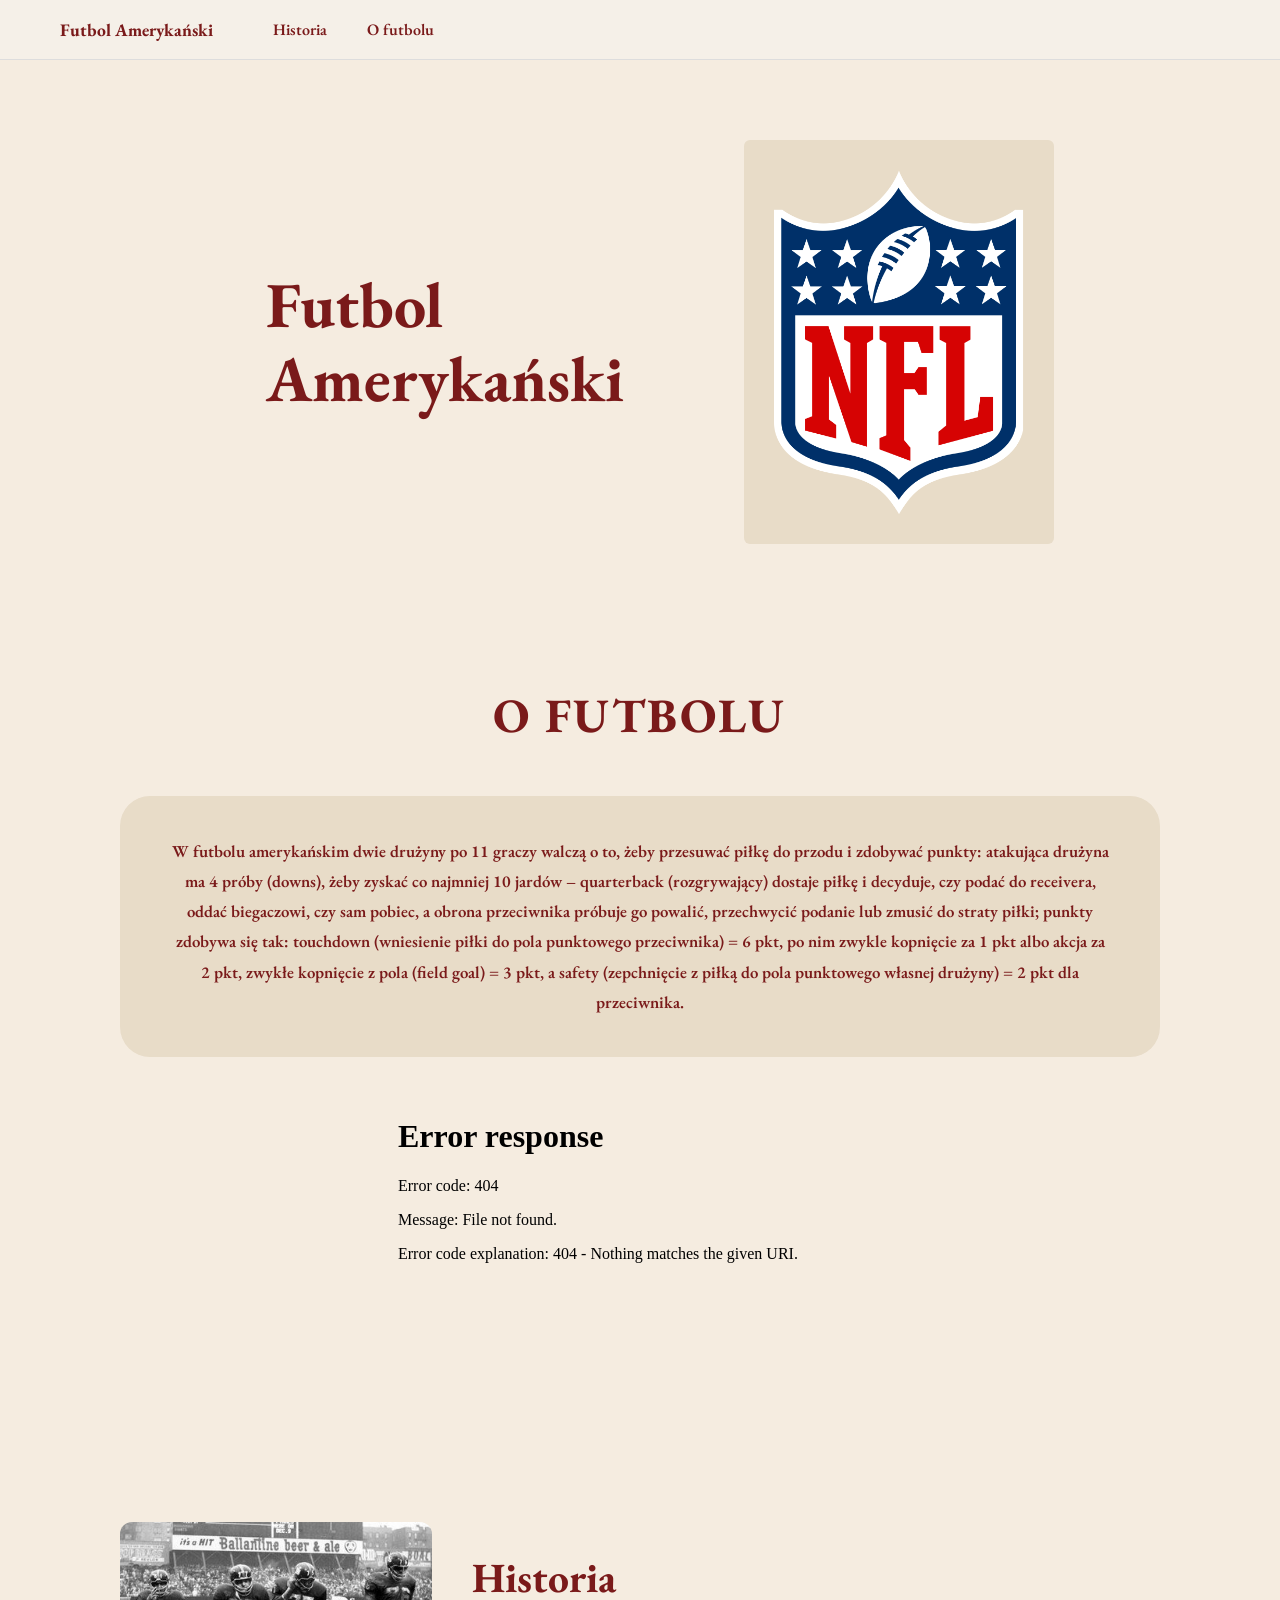
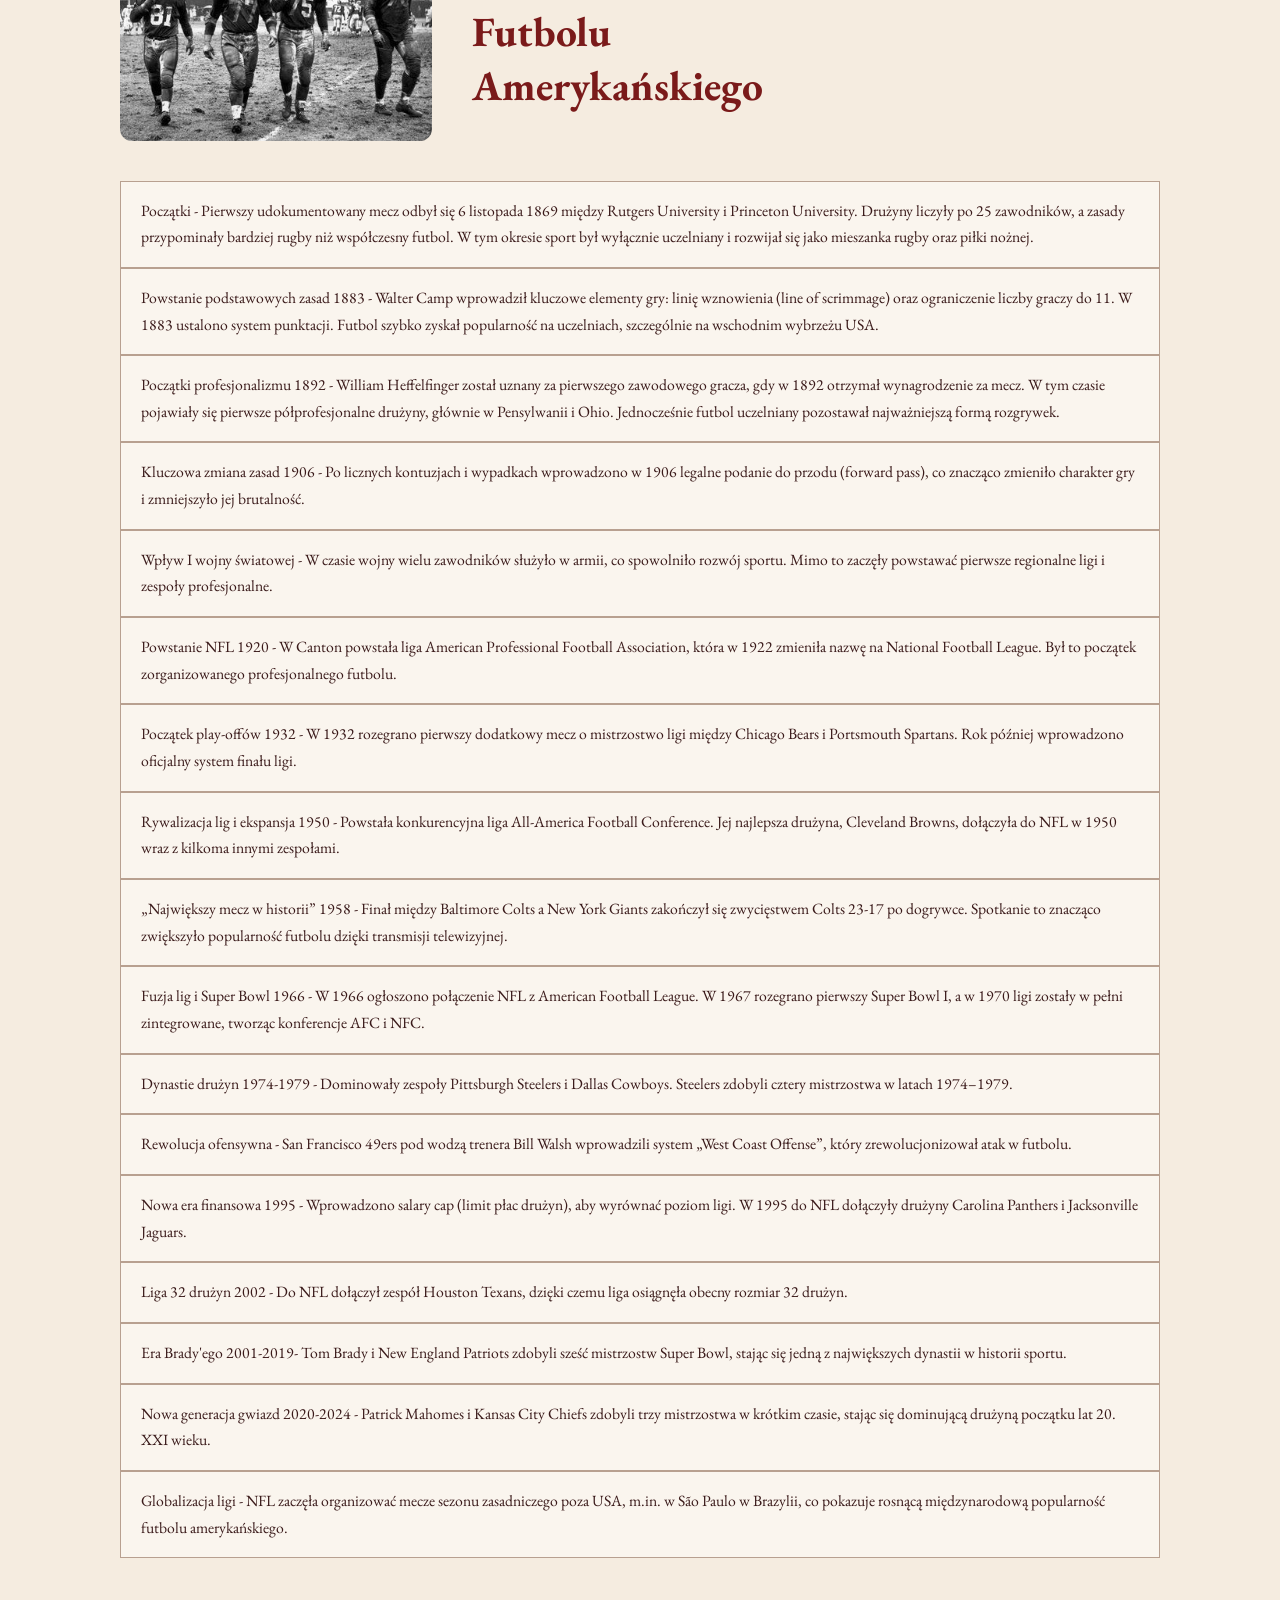
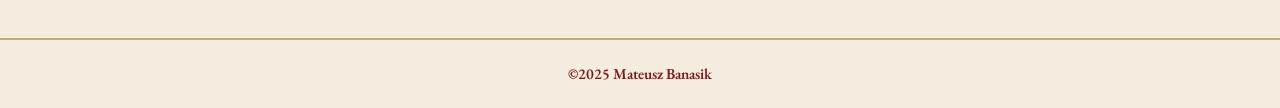
==== index.html @ eff28235 "First commit" ====
<!DOCTYPE html>
<html lang="pl">
<head>
<meta charset="UTF-8">
<meta name="viewport" content="width=device-width, initial-scale=1.0">
<title>Futbol Amerykański</title>
<link rel="icon" href="Grafika/National_Football_League_logo.svg.ico">
<link href="https://fonts.googleapis.com/css2?family=EB+Garamond:ital,wght@0,400;0,700;1,400&display=swap" rel="stylesheet">
<link rel="stylesheet" href="style.css">
</head>
<body>

<nav>
  <a class="brand" href="#">Futbol Amerykański</a>
  <ul class="nav-links">
    <a href="#historia">Historia</a>
    <a href="#ofutbolu">O futbolu</a>
  </ul>
</nav>

<section class="first-section">
  <div class="title">Futbol<br>Amerykański</div>
  <div class="logo">
    <img src="Grafika/National_Football_League_logo.svg.png" width="250px">
  </div>
</section>

<section class="about" id="ofutbolu">
  <h2>O FUTBOLU</h2>
  <div class="content">
    <div class="text">
      W futbolu amerykańskim dwie drużyny po 11 graczy walczą o to, żeby przesuwać piłkę do przodu i zdobywać punkty: atakująca drużyna ma 4 próby (downs), żeby zyskać co najmniej 10 jardów – quarterback (rozgrywający) dostaje piłkę i decyduje, czy podać do receivera, oddać biegaczowi, czy sam pobiec, a obrona przeciwnika próbuje go powalić, przechwycić podanie lub zmusić do straty piłki; punkty zdobywa się tak: touchdown (wniesienie piłki do pola punktowego przeciwnika) = 6 pkt, po nim zwykle kopnięcie za 1 pkt albo akcja za 2 pkt, zwykłe kopnięcie z pola (field goal) = 3 pkt, a safety (zepchnięcie z piłką do pola punktowego własnej drużyny) = 2 pkt dla przeciwnika.
    </div>
    <div class="iframe-box">
      <iframe src="Grafika/0224 (1).mp4" title="Futbol Amerykański" width="500px" height="300px"></iframe>
    </div>
  </div>
</section>

<section class="history" id="historia">
  <div class="header">
    <img src="Grafika/old.jpg">
    <div class="history-title">Historia<br>Futbolu<br>Amerykańskiego</div>
  </div>

  <div class="timeline">
    <div class="timeline-item">Początki - Pierwszy udokumentowany mecz odbył się 6 listopada 1869 między Rutgers University i Princeton University. Drużyny liczyły po 25 zawodników, a zasady przypominały bardziej rugby niż współczesny futbol. W tym okresie sport był wyłącznie uczelniany i rozwijał się jako mieszanka rugby oraz piłki nożnej.</div>
    <div class="timeline-item">Powstanie podstawowych zasad 1883 - Walter Camp wprowadził kluczowe elementy gry: linię wznowienia (line of scrimmage) oraz ograniczenie liczby graczy do 11. W 1883 ustalono system punktacji. Futbol szybko zyskał popularność na uczelniach, szczególnie na wschodnim wybrzeżu USA.</div>
    <div class="timeline-item">Początki profesjonalizmu 1892 - William Heffelfinger został uznany za pierwszego zawodowego gracza, gdy w 1892 otrzymał wynagrodzenie za mecz. W tym czasie pojawiały się pierwsze półprofesjonalne drużyny, głównie w Pensylwanii i Ohio. Jednocześnie futbol uczelniany pozostawał najważniejszą formą rozgrywek.</div>
    <div class="timeline-item">Kluczowa zmiana zasad 1906 - Po licznych kontuzjach i wypadkach wprowadzono w 1906 legalne podanie do przodu (forward pass), co znacząco zmieniło charakter gry i zmniejszyło jej brutalność.</div>
    <div class="timeline-item">Wpływ I wojny światowej - W czasie wojny wielu zawodników służyło w armii, co spowolniło rozwój sportu. Mimo to zaczęły powstawać pierwsze regionalne ligi i zespoły profesjonalne.</div>
    <div class="timeline-item">Powstanie NFL 1920 - W Canton powstała liga American Professional Football Association, która w 1922 zmieniła nazwę na National Football League. Był to początek zorganizowanego profesjonalnego futbolu.</div>
    <div class="timeline-item">Początek play-offów 1932 - W 1932 rozegrano pierwszy dodatkowy mecz o mistrzostwo ligi między Chicago Bears i Portsmouth Spartans. Rok później wprowadzono oficjalny system finału ligi.</div>
    <div class="timeline-item">Rywalizacja lig i ekspansja 1950 - Powstała konkurencyjna liga All-America Football Conference. Jej najlepsza drużyna, Cleveland Browns, dołączyła do NFL w 1950 wraz z kilkoma innymi zespołami.</div>
    <div class="timeline-item">„Największy mecz w historii” 1958 - Finał między Baltimore Colts a New York Giants zakończył się zwycięstwem Colts 23-17 po dogrywce. Spotkanie to znacząco zwiększyło popularność futbolu dzięki transmisji telewizyjnej.</div>
    <div class="timeline-item">Fuzja lig i Super Bowl 1966 - W 1966 ogłoszono połączenie NFL z American Football League. W 1967 rozegrano pierwszy Super Bowl I, a w 1970 ligi zostały w pełni zintegrowane, tworząc konferencje AFC i NFC.</div>
    <div class="timeline-item">Dynastie drużyn 1974-1979 - Dominowały zespoły Pittsburgh Steelers i Dallas Cowboys. Steelers zdobyli cztery mistrzostwa w latach 1974–1979.</div>
    <div class="timeline-item">Rewolucja ofensywna - San Francisco 49ers pod wodzą trenera Bill Walsh wprowadzili system „West Coast Offense”, który zrewolucjonizował atak w futbolu.</div>
    <div class="timeline-item">Nowa era finansowa 1995 - Wprowadzono salary cap (limit płac drużyn), aby wyrównać poziom ligi. W 1995 do NFL dołączyły drużyny Carolina Panthers i Jacksonville Jaguars.</div>
    <div class="timeline-item">Liga 32 drużyn 2002 - Do NFL dołączył zespół Houston Texans, dzięki czemu liga osiągnęła obecny rozmiar 32 drużyn.</div>
    <div class="timeline-item">Era Brady'ego 2001-2019- Tom Brady i New England Patriots zdobyli sześć mistrzostw Super Bowl, stając się jedną z największych dynastii w historii sportu.</div>
    <div class="timeline-item">Nowa generacja gwiazd 2020-2024 - Patrick Mahomes i Kansas City Chiefs zdobyli trzy mistrzostwa w krótkim czasie, stając się dominującą drużyną początku lat 20. XXI wieku.</div>
    <div class="timeline-item">Globalizacja ligi - NFL zaczęła organizować mecze sezonu zasadniczego poza USA, m.in. w São Paulo w Brazylii, co pokazuje rosnącą międzynarodową popularność futbolu amerykańskiego.</div>
  </div>
</section>

<footer>©2025 Mateusz Banasik</footer>

</body>
</html>
---- style.css ----
* {
  margin: 0;
  padding: 0;
  box-sizing: border-box;
}
body {
  font-family: 'EB Garamond', Georgia;
  background: #f5f0e8;
  color: #7a1a1a;
}
nav {
  background: #f5f0e8;
  display: flex;
  align-items: center;
  padding: 18px 60px;
  border-bottom: 1px solid #ddd;
  top: 0;
  z-index: 1;
}
.brand {
  font-size: 1.1rem;
  font-weight: 700;
  color: #7a1a1a;
  margin-right: 60px;
  text-decoration: none;
}
.nav-links {
  display: flex;
  gap: 40px;
  list-style: none;
}
.nav-links a {
  color: #7a1a1a;
  text-decoration: none;
  font-size: 1rem;
  font-weight: 600;
}
@media (max-width: 768px) {
  nav {
    flex-direction: column;
    align-items: flex-start;
    padding: 12px 24px;
  }
  .nav-links {
    flex-direction: column;
    gap: 20px;
    margin-top: 10px;
  }
  .first-section {
    flex-direction: column;
    padding: 40px 20px;
    gap: 40px;
  }
  .first-section .title {
    font-size: 2.5em;
    padding: 20px 0;
    text-align: center;
  }
  .logo img {
    width: 100%;
    max-width: 300px;
    height: auto;
  }
  .about {
    padding: 40px 20px;
  }
  .about h2 {
    text-align: center;
  }
  .text {
    font-size: 1.2rem;
    padding: 30px 20px;
  }
  .iframe-box iframe {
    width: 100%;
    height: auto;
    max-width: 500px;
  }
  .history {
    padding: 40px 20px;
  }
  .header {
    flex-direction: column;
    gap: 20px;
  }
  .header img {
    width: 100%;
  }
  .history-title {
    font-size: 2rem;
    text-align: center;
  }
  .timeline-item {
    font-size: 1rem;
    padding: 12px 16px;
  }
  footer {
    padding: 20px;
    font-size: 0.9rem;
  }
  .history img{
    visibility: hidden;
  }
  .first-section .title {
    font-size: 2em;
  }
  .about h2 {
    font-size: 1.8rem;
  }
  .text {
    font-size: 1rem;
    padding: 20px 15px;
  }
  .history-title {
    font-size: 1.5rem;
  }
  .timeline-item {
    font-size: 0.9rem;
    padding: 10px 12px;
  }
  nav {
    padding: 10px 20px;
  }
  .nav-links a {
    font-size: 0.9rem;
  }
}
.nav-links a:hover {
  text-decoration: underline;
}
.first-section {
  background: #f5ece0;
  display: flex;
  align-items: center;
  justify-content: center;
  gap: 80px;
  padding: 80px 120px;
  min-height: 480px;
}
.title {
  font-size: 4rem;
  font-weight: 700;
  color: #7a1a1a;
  line-height: 1.15;
  padding: 30px 40px;
  min-width: 320px;
}
.logo{
  background: #e8dcc8;
  padding: 30px;
  display: flex;
  align-items: center;
  justify-content: center;
  border-radius: 6px;
  min-width: 280px;
  min-height: 320px;
}
.logo img {
  width: 100%;
  height: auto;
  max-width: 250px;
}
.about {
  background: #f5ece0;
  padding: 60px 120px;
}
.about h2 {
  font-size: 3rem;
  font-weight: 700;
  color: #7a1a1a;
  text-align: center;
  margin-bottom: 50px;
  letter-spacing: 0.05em;
}
.content {
  display: flex;
  flex-direction: column;
  gap: 40px;
  align-items: center;
}
.text {
  background: #e8dcc8;
  border-radius: 30px;
  padding: 40px 50px;
  flex: 1;
  font-size: 1.05rem;
  line-height: 1.8;
  text-align: center;
  color: #7a1a1a;
  font-weight: 600;
}
iframe {
  border: none;
  border-radius: 30px;
}
.history {
  background: #f5ece0;
  padding: 60px 120px 80px;
}
.header {
  display: flex;
  gap: 40px;
  align-items: center;
  margin-bottom: 40px;
}
.header img{
  width: 30%;
  height: auto;
  object-fit: cover;
  display: block;
  border-radius: 12px;
}
.history-title {
  font-size: 2.6rem;
  font-weight: 700;
  color: #7a1a1a;
  line-height: 1.3;
  justify-content: center;
}
.timeline {
  display: flex;
  flex-direction: column;
  gap: 0;
}
.timeline-item {
  border: 1px solid #b8a090;
  padding: 16px 20px;
  font-size: 0.98rem;
  line-height: 1.7;
  color: #3a1a1a;
  background: #faf5ee;
  font-weight: 400;
  font-family: 'EB Garamond';
}
footer {
  background: #f5ece0;
  text-align: center;
  padding: 24px;
  border-top: 2px solid #c8a878;
  font-size: 0.95rem;
  color: #7a1a1a;
  font-weight: 600;
}
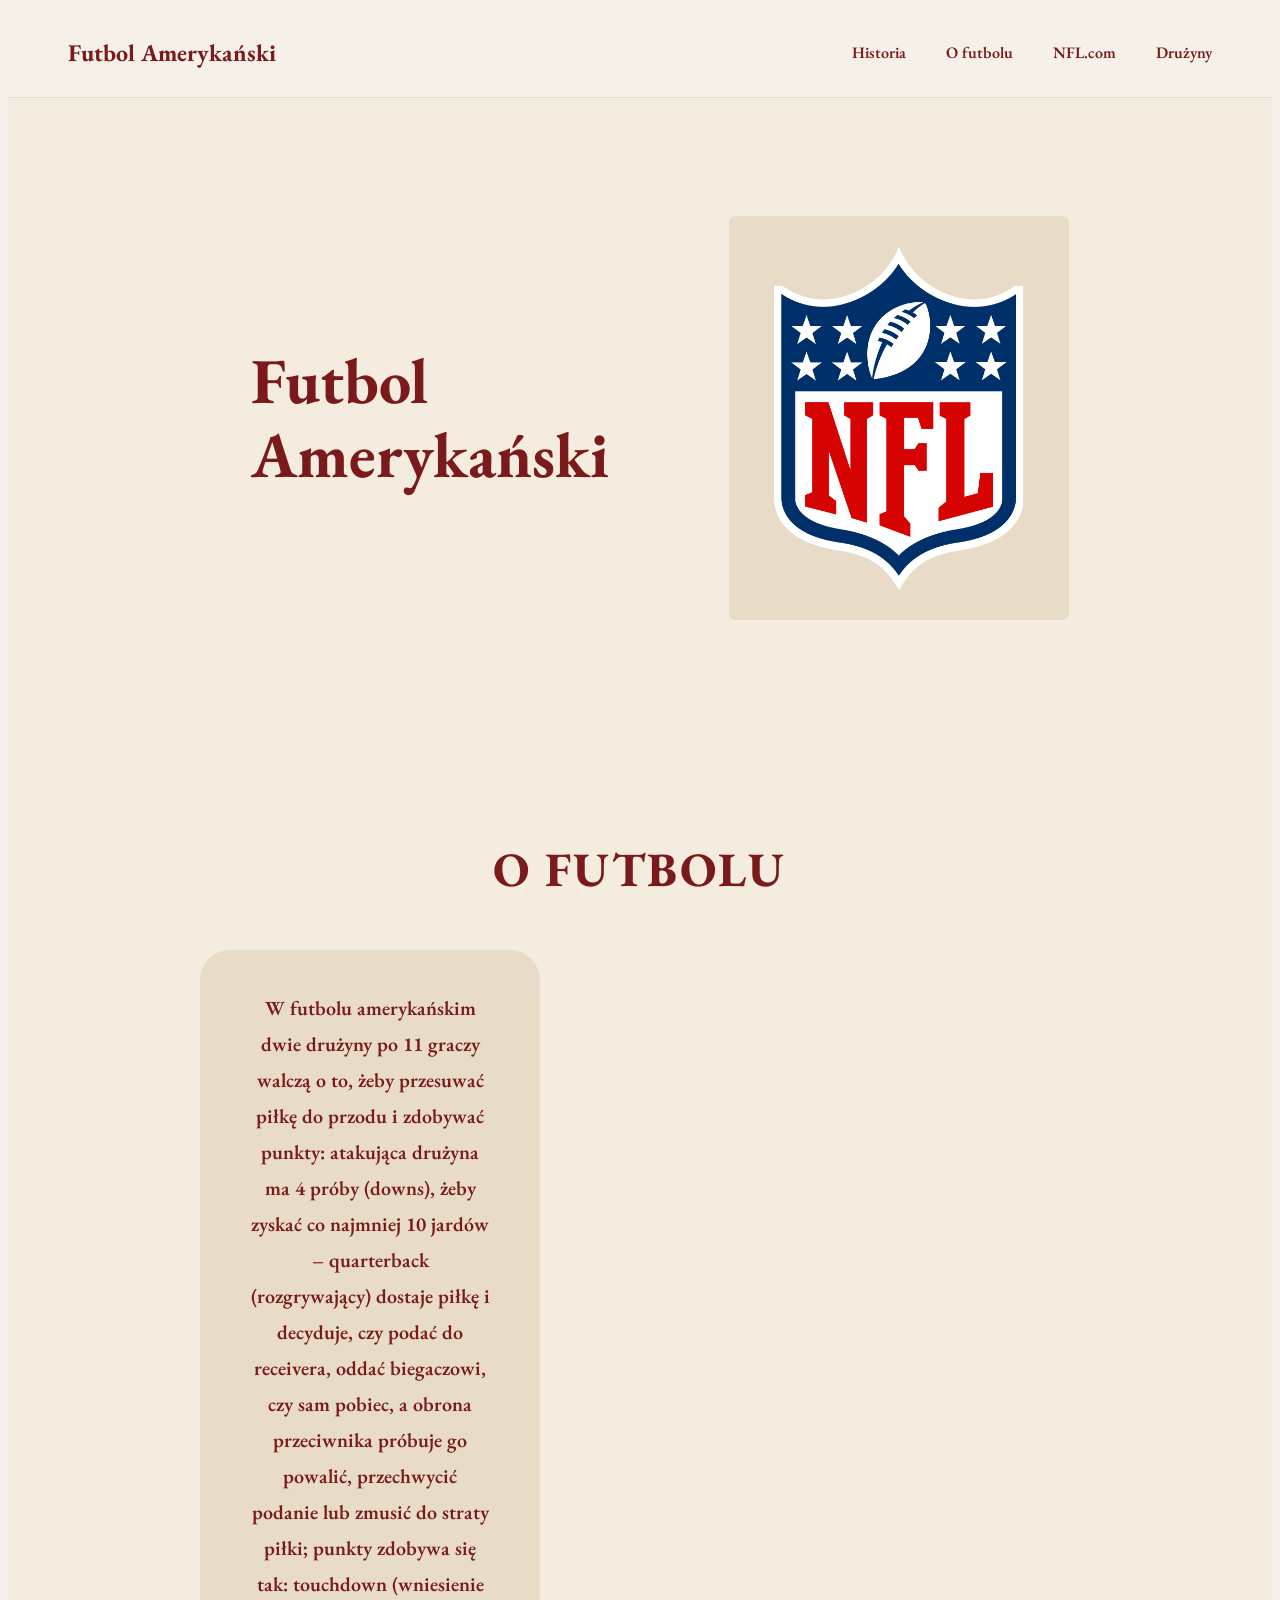
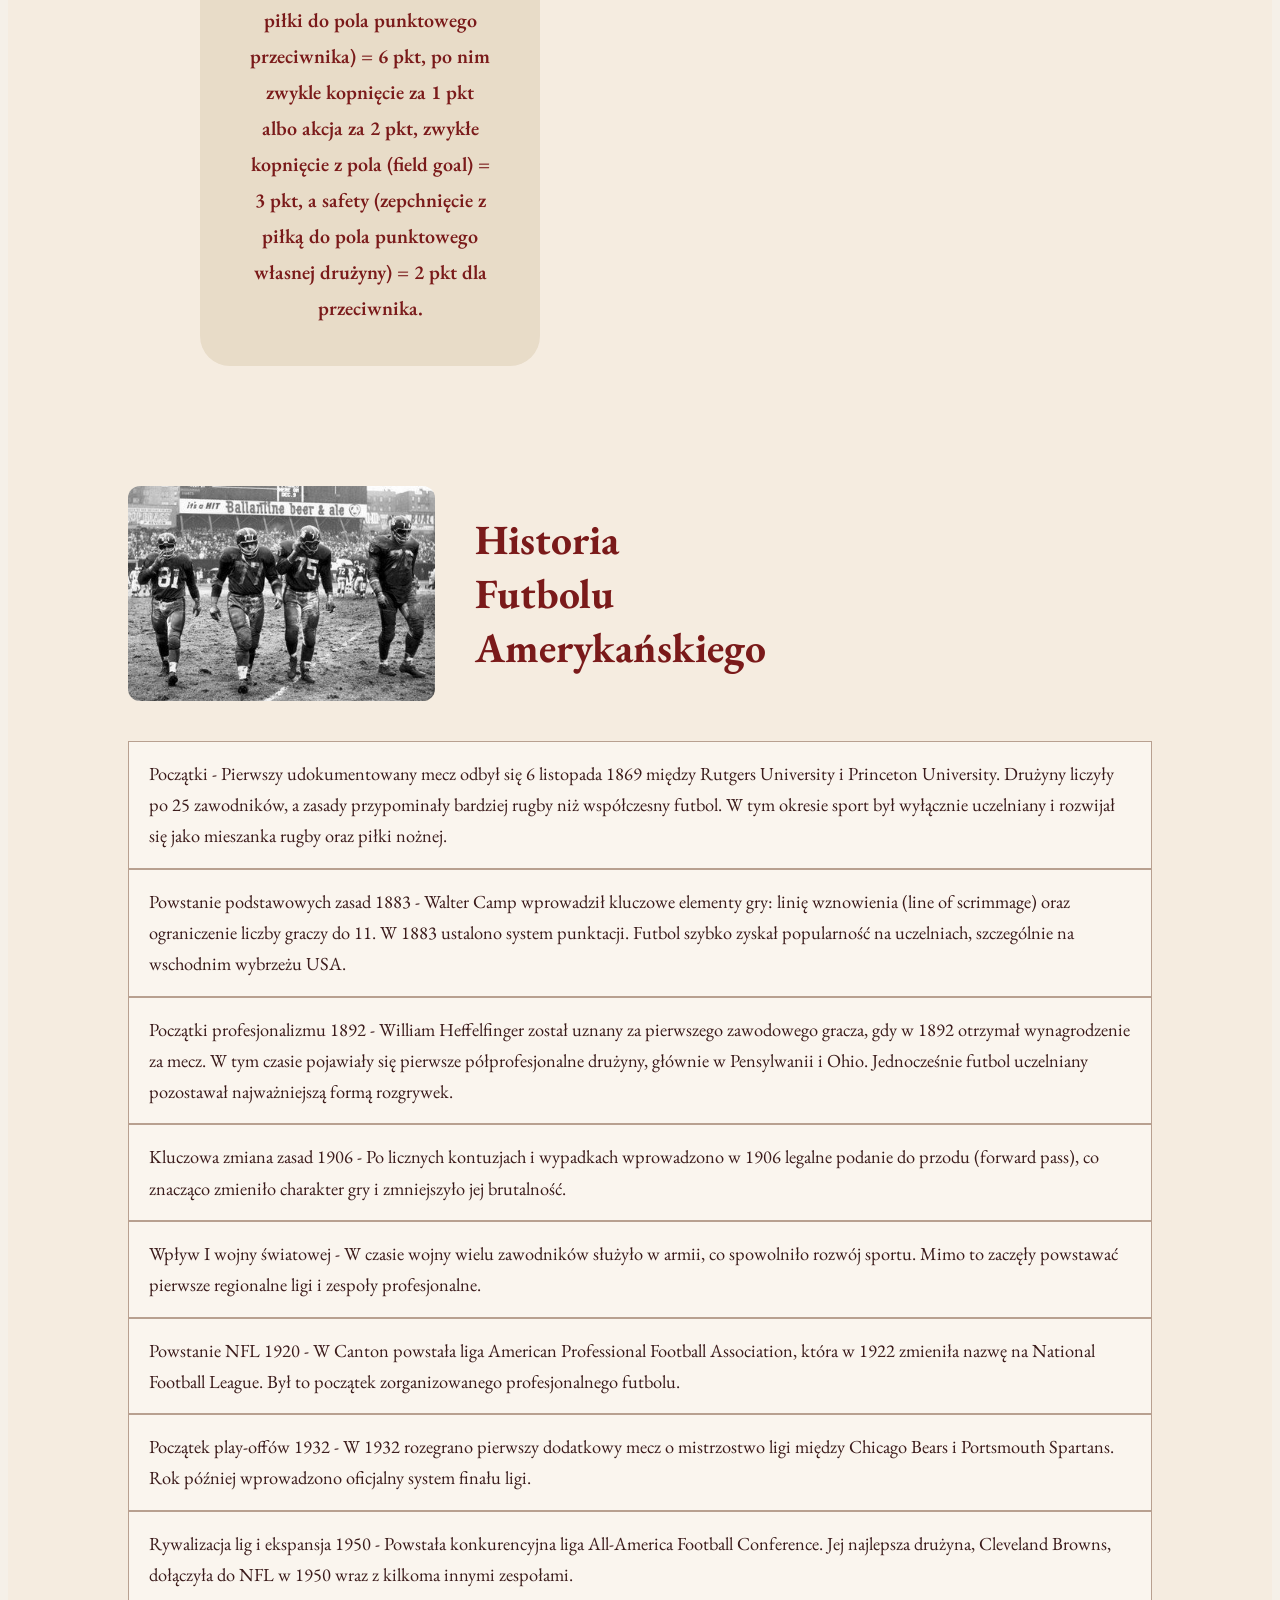
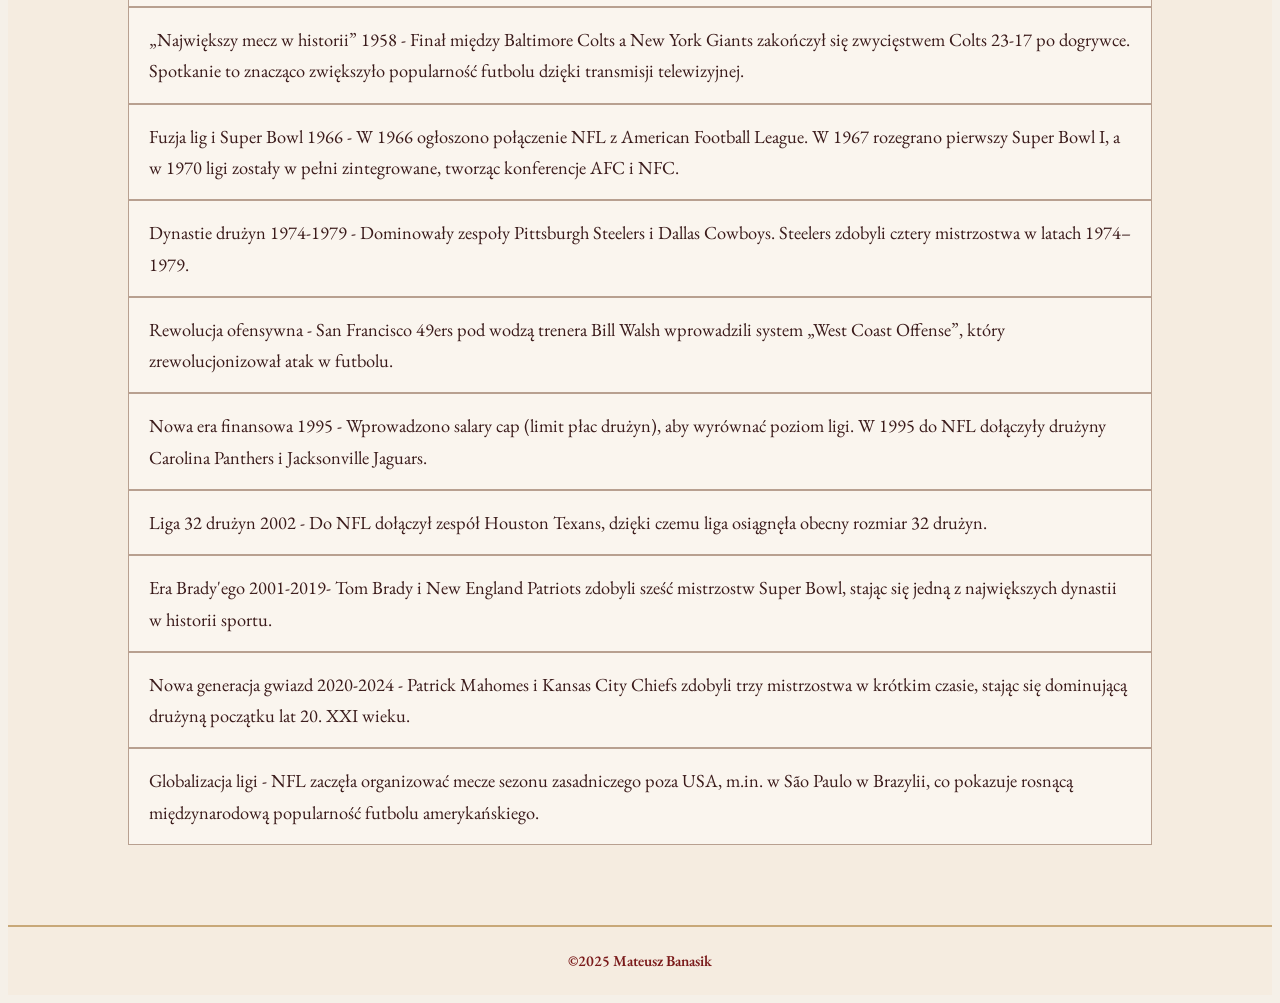
==== commit d73e609e: "ostatnie zmiany" ====
--- a/index.html
+++ b/index.html
@@ -11,10 +11,12 @@
 <body>
 
 <nav>
-  <a class="brand" href="#">Futbol Amerykański</a>
+  <a class="nav-logo" href="#">Futbol Amerykański</a>
   <ul class="nav-links">
-    <a href="#historia">Historia</a>
-    <a href="#ofutbolu">O futbolu</a>
+      <a href="#historia">Historia</a>
+      <a href="#ofutbolu">O futbolu</a>
+      <a href="Nfl.com">NFL.com</a>
+      <a href="druzyny.html">Drużyny</a>
   </ul>
 </nav>
 
@@ -31,8 +33,8 @@
     <div class="text">
       W futbolu amerykańskim dwie drużyny po 11 graczy walczą o to, żeby przesuwać piłkę do przodu i zdobywać punkty: atakująca drużyna ma 4 próby (downs), żeby zyskać co najmniej 10 jardów – quarterback (rozgrywający) dostaje piłkę i decyduje, czy podać do receivera, oddać biegaczowi, czy sam pobiec, a obrona przeciwnika próbuje go powalić, przechwycić podanie lub zmusić do straty piłki; punkty zdobywa się tak: touchdown (wniesienie piłki do pola punktowego przeciwnika) = 6 pkt, po nim zwykle kopnięcie za 1 pkt albo akcja za 2 pkt, zwykłe kopnięcie z pola (field goal) = 3 pkt, a safety (zepchnięcie z piłką do pola punktowego własnej drużyny) = 2 pkt dla przeciwnika.
     </div>
-    <div class="iframe-box">
-      <iframe src="Grafika/0224 (1).mp4" title="Futbol Amerykański" width="500px" height="300px"></iframe>
+    <div class="video-box">
+      <video src="Grafika/Mateusz_Banasik_1P_5_minut_zyciowej_pasji.mp4" title="Futbol Amerykański" width="500px" height="300px"></video>
     </div>
   </div>
 </section>
--- a/style.css
+++ b/style.css
@@ -1,3 +1,6 @@
+
+Copy
+
 * {
   margin: 0;
   padding: 0;
@@ -16,9 +19,10 @@
   border-bottom: 1px solid #ddd;
   top: 0;
   z-index: 1;
-}
-.brand {
-  font-size: 1.1rem;
+  justify-content: space-between;
+}
+.nav-logo {
+  font-size: 1.5rem;
   font-weight: 700;
   color: #7a1a1a;
   margin-right: 60px;
@@ -174,16 +178,17 @@
 }
 .content {
   display: flex;
-  flex-direction: column;
+  flex-direction: row;
   gap: 40px;
   align-items: center;
+  margin: 0 7% 0 7%;
 }
 .text {
   background: #e8dcc8;
   border-radius: 30px;
   padding: 40px 50px;
   flex: 1;
-  font-size: 1.05rem;
+  font-size: 1.25rem;
   line-height: 1.8;
   text-align: center;
   color: #7a1a1a;
@@ -225,7 +230,7 @@
 .timeline-item {
   border: 1px solid #b8a090;
   padding: 16px 20px;
-  font-size: 0.98rem;
+  font-size: 1.15rem;
   line-height: 1.7;
   color: #3a1a1a;
   background: #faf5ee;
@@ -240,4 +245,143 @@
   font-size: 0.95rem;
   color: #7a1a1a;
   font-weight: 600;
+}
+/* druzyny*/
+.page-title {
+  background: #f5ece0;
+  text-align: center;
+  padding: 50px 60px 40px;
+  border-bottom: 2px solid #c8a878;
+  font-size: 3.5rem;
+  font-weight: 700;
+  letter-spacing: 0.08em;
+}
+.conferences {
+  padding: 60px 80px 80px;
+  display: flex;
+  flex-direction: column;
+  gap: 70px;
+}
+.conference-header {
+  font-size: 2rem;
+  font-weight: 700;
+  letter-spacing: 0.1em;
+  text-align: center;
+  padding: 20px 40px;
+  margin-bottom: 30px;
+  color: #fff;
+}
+.conference-afc .conference-header {
+  background: #1a3a6b;
+}
+.conference-nfc .conference-header {
+  background: #7a1a1a;
+}
+.division {
+  margin-bottom: 40px;
+}
+.division-header {
+  font-size: 1.3rem;
+  font-weight: 700;
+  letter-spacing: .08em;
+  text-transform: uppercase;
+  padding: 10px 20px;
+  margin-bottom: 16px;
+  background: #ede5d8;
+  color: #3a1a1a;
+  border-left: 5px solid #b8a090;
+}
+.conference-afc .division-header {
+  border-left-color: #1a3a6b;
+}
+.conference-nfc .division-header {
+  border-left-color: #7a1a1a;
+}
+.teams-grid {
+  display: grid;
+  grid-template-columns: 1fr 1fr;
+  gap: 20px;
+}
+.team-card {
+  display: flex;
+  border: 1px solid #b8a090;
+  background: #faf5ee;
+  overflow: hidden;
+}
+.team-photo {
+  width: 150px;
+  min-height: 200px;
+  background: #c8b8a0;
+  flex-shrink: 0;
+  display: flex;
+  align-items: center;
+  justify-content: center;
+  font-size: .8rem;
+  color: #7a5a3a;
+  font-style: italic;
+  text-align: center;
+  padding: 10px;
+  border-right: 1px solid #b8a090;
+}
+.team-info {
+  flex: 1;
+  display: flex;
+  flex-direction: column;
+}
+.team-name {
+  font-size: 1.1rem;
+  font-weight: 700;
+  padding: 11px 16px;
+  color: #fff;
+  border-bottom: 1px solid rgba(255,255,255,.2);
+}
+.conference-afc .team-name {
+  background: #1a3a6b;
+}
+.conference-nfc .team-name {
+  background: #7a1a1a;
+}
+.players {
+  list-style: none;
+  padding: 8px 0;
+}
+.players li {
+  display: flex;
+  align-items: baseline;
+  gap: 8px;
+  padding: 3px 14px;
+  font-size: .95rem;
+  color: #3a1a1a;
+  border-bottom: 1px solid #ede5d8;
+  line-height: 1.6;
+}
+.players li:last-child {
+  border-bottom: none;
+}
+.pos {
+  font-size: .72rem;
+  font-weight: 700;
+  color: #fff;
+  padding: 1px 5px;
+  border-radius: 3px;
+  flex-shrink: 0;
+  letter-spacing: .04em;
+}
+.conference-afc .pos {
+  background: #1a3a6b;
+}
+.conference-nfc .pos {
+  background: #7a1a1a;
+}
+@media (max-width: 900px) {
+  .conferences {
+    padding: 30px 20px 60px;
+  }
+  .teams-grid {
+    grid-template-columns: 1fr;
+  }
+  .page-title {
+    font-size: 2rem;
+    padding: 30px 20px;
+  }
 }
